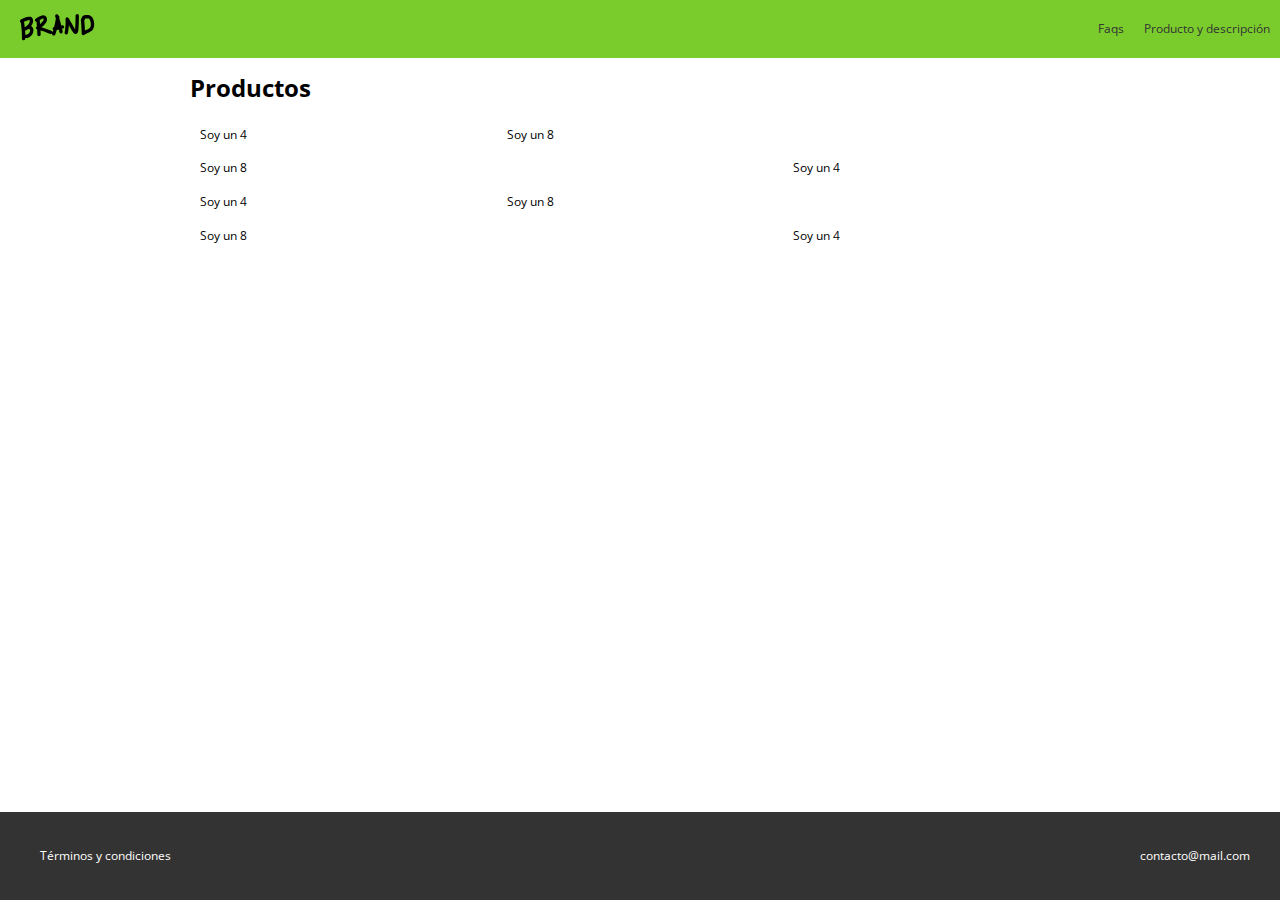
==== producto.html @ 3f830dc1 "Sistema de grid completado" ====
<!doctype html>
<html lang="es">
<head>
    <meta charset="UTF-8">
    <meta name="viewport"
          content="width=device-width, user-scalable=no, initial-scale=1.0, maximum-scale=1.0, minimum-scale=1.0">
    <meta http-equiv="X-UA-Compatible" content="ie=edge">
    <link rel="stylesheet" href="css/normalize.css">
    <link rel="stylesheet" href="css/styles.css">
    <link rel="stylesheet" href="css/mobile.css">
    <link rel="stylesheet" href="css/animations.css">
    <link rel="stylesheet" href="css/grid.css">
    <title>Document</title>
</head> <!--End Head-->
<body>

<!--Navbar-->
<nav class="fadeInDown">
    <div class="brand_image">
        <img src="images/logo.png" alt="Logo">
    </div>
    <div class="nav_options">
        <ul>
            <li class="option"><a href="#">Faqs</a></li>
            <li class="option"><a href="#">Producto y descripción</a></li>
        </ul>
    </div>
</nav>
<!--End Navbar-->
<main class="container">
    <h1>Productos</h1>

    <div class="row">
        <div class="col-4">Soy un 4</div>
        <div class="col-8">Soy un 8</div>
    </div>
    <div class="row">
        <div class="col-8">Soy un 8</div>
        <div class="col-4">Soy un 4</div>
    </div>
    <div class="row">
        <div class="col-4">Soy un 4</div>
        <div class="col-8">Soy un 8</div>
    </div>
    <div class="row">
        <div class="col-8">Soy un 8</div>
        <div class="col-4">Soy un 4</div>
    </div>


</main>


<!--Start Footer-->
<footer id="footer">
    <ul>
        <li>Términos y condiciones</li>
        <li>contacto@mail.com</li>
    </ul>
</footer>
<!--End Footer-->

<script src="js/scripts.js"></script>
</body>
</html>
---- css/styles.css ----
@import url('https://fonts.googleapis.com/css?family=Open+Sans:400,600,700,800&display=swap');

/* -------------------- Inicio Variables-------------*/
:root {
    --color-verde: #7acc2d;
    --color-verde-acento: #538c1e;
    --color-blanco: #ffffff;
    --color-gris: rgba(114, 114, 114, 0.53);
    --color-negro: #333333;
    /** Espaciados **/
    --padding: 10px;
    /** Tipografía **/
    --normal: 12px;
    --cabecera-3: 30px;
    /** Box Shadow **/
    --box: 0px 0 13px 8px #c1bdbd;
    --box-menciones: 0 3px 6px #00000029;
}


/* -------------------- Fin Variables -------------*/

html, body {
    margin: 0;
    padding: 0;
    font-size: var(--normal);
    font-family: "Open Sans", sans-serif;
}

nav {
    display: flex;
    background-color: var(--color-verde);
    padding-left: 20px;
    color: var(--color-blanco);
    justify-content: space-between;
    align-items: center;
}

nav ul {
    display: flex;
}

nav li {
    list-style: none;
    padding: var(--padding);
}

nav li a {
    color: var(--color-negro);
    text-decoration: none;
}

nav li a:hover {
    color: var(--color-blanco);
}

/* -------------------- Main Section -------------*/

.main_section {
    padding: 15%;
    text-align: center;
}

.products {
    background-image: url("../images/curve.png");
    padding: 10%;
    background-size: cover;
    background-position: center top;
    background-repeat: no-repeat;
    display: flex;
    height: 95px;
}

.product {
    margin-top: -230px;
    padding: var(--padding);
}

.product .content {
    background: var(--color-blanco);
    padding: 15px;
    box-shadow: var(--box);
}

.img_content {
    text-align: center;
}

.main_button {
    background-color: var(--color-verde);
    border: 0;
    width: 100%;
    padding: var(--padding);
    font-size: 17px;
    font-weight: bold;
    color: var(--color-blanco);
    cursor: pointer;
    border-radius: 2px;
}

.main_button:hover {
    background-color: var(--color-verde-acento);
}

/********** Beneficios *******/

.features {
    display: flex;
    align-items: center;
    justify-content: center;
    margin: 0 0 77px 0;
}

.feature {
    text-align: center;
    margin-top: 12rem;
    max-width: 33.3%;
}

.feature_content {
    width: 60%;
}

.features img {
    max-width: 139px;
}

.separator {
    border: 0.5px solid var(--color-gris);
}

/************** Menciones **********/
.subtitle {
    margin-top: 90px;
    font-size: var(--cabecera-3);
    text-align: center;
    margin-bottom: 30px;
}

.mentions {
    display: flex;
    align-items: center;
    justify-content: center;
}

.mention {
    border-radius: 3px;
    max-width: 239px;
    margin: var(--padding);
    box-shadow: var(--box-menciones);
}

.mention_content {
    margin: 0 9px 0 9px;
}

.mention_content h3 {
    margin: 0;
    padding: 0;
}

.mention_content p {
    margin: 3px 0 10px 0;
}

/************** Footer **********/
footer {
    text-align: center;
    margin-top: 124px;
    background-color: var(--color-negro);
    padding: 25px 0 25px 0;
    color: var(--color-blanco);
    bottom: 0;
    width: 100%;
    position: fixed;
}

footer ul {
    display: flex;
    justify-content: space-between;
    align-items: center;
    list-style: none;
    margin-right: 30px;
}
---- css/mobile.css ----
@media (max-width: 600px) {
    .products{
        display: inherit;
        height: auto;
    }
    .product{
        margin-top: auto;
    }
    .features{
        text-align: center;
        display: inherit;
    }
    .feature {
        margin-top: 1rem;
        max-width: 100%;
    }
    .feature_content{
        width: 100%;
    }
    .mentions{
        display: inherit;
    }
    .mention{
        max-width: 100%;
    }
    .mention img{
        width: 100%;
    }
    .mention_content p {
        padding-bottom: 10px;
    }
    .main_section{
        padding: 4%;
    }
}
---- css/animations.css ----
/* https://daneden.github.io/animate.css/ */

.fadeIn {
    animation-duration: 2.5s;
    animation-fill-mode: both;
    animation-name: fadeIn;
}

@keyframes fadeIn {
    from {
        opacity: 0;
    }
    to {
        opacity: 1;
    }
}

.fadeInDown {
    animation-duration: 1s;
    animation-fill-mode: both;
    animation-name: fadeInDown;
}

@keyframes fadeInDown {
    from {
        opacity: 0;
        transform: translate3d(0, -100%, 0);
    }
    to {
        opacity: 1;
        transform: translate3d(0, 0, 0);
    }
}

.fadeInUp {
    animation-duration: 1s;
    animation-fill-mode: both;
    animation-name: fadeInUp;
}

@keyframes fadeInUp {
    from {
        opacity: 0;
        transform: translate3d(0, 100%, 0);
    }
    to {
        opacity: 1;
        transform: translate3d(0, 0, 0);
    }
}
---- css/grid.css ----
/*.container>row>column*/
.container {
    max-width: 900px;
    margin: auto;
}

.row {
    display: flex;
}

.col-1 {
    width: 8.333333333333333%;
}

.col-2 {
    width: 16.66666666666667%;
}

.col-3 {
    width: 25%;
}

.col-4 {
    width: 33.33333333333333%;
}

.col-5 {
    width: 41.66666666666667%;
}

.col-6 {
    width: 50%;
}

.col-7 {
    width: 58.33333333333333%;
}

.col-8 {
    width: 66.66666666666667%;
}

.col-9 {
    width: 75%;
}

.col-10 {
    width: 83.33333333333333%;
}

.col-11 {
    width: 91.66666666666667%;
}

.col-12 {
    width: 100%;
}

.col-1, .col-2, .col-3, .col-4, .col-5, .col-6, .col-7, .col-8, .col-9, .col-10, .col-11, .col-12{
    padding: 10px;
}

@media (max-width: 900px) {
    .row{
        display: inherit;
    }
    .col-1, .col-2, .col-3, .col-4, .col-5, .col-6, .col-7, .col-8, .col-9, .col-10, .col-11, .col-12 {
        width: 100%;
    }
}
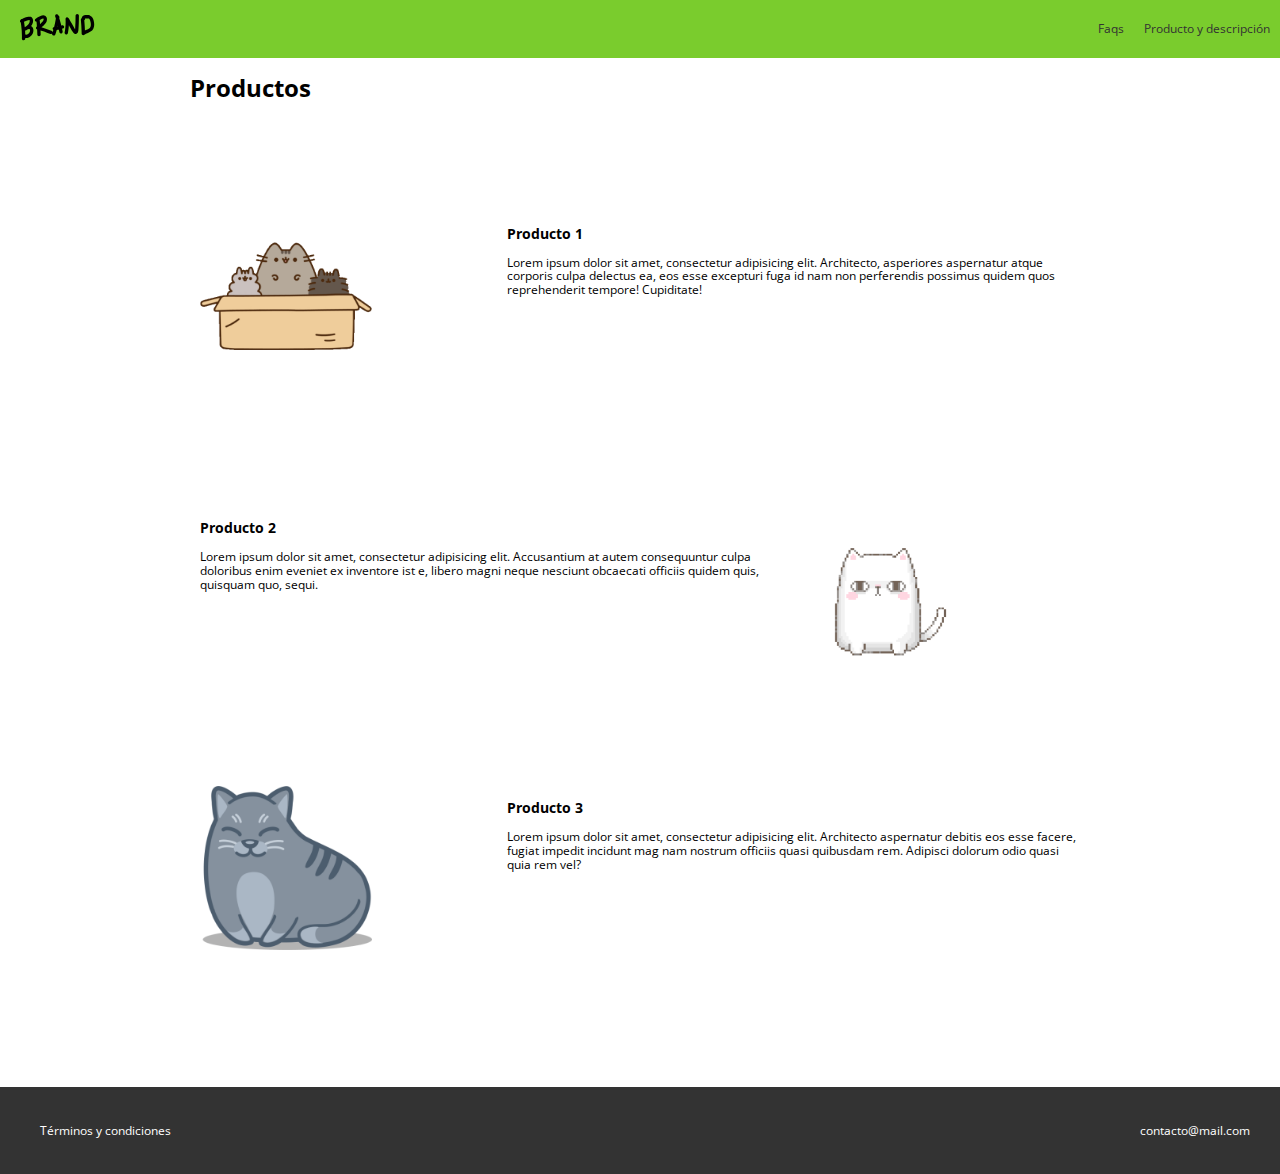
==== commit 114746c9: "Agregadas páginas de producto y ventas" ====
--- a/producto.html
+++ b/producto.html
@@ -27,28 +27,54 @@
     </div>
 </nav>
 <!--End Navbar-->
-<main class="container">
+
+<!--Start Products-->
+<main class="container productos">
+
     <h1>Productos</h1>
 
     <div class="row">
-        <div class="col-4">Soy un 4</div>
-        <div class="col-8">Soy un 8</div>
+        <div class="col-4">
+            <img src="images/ben1.png" alt="">
+        </div>
+        <div class="col-8">
+            <h3>Producto 1</h3>
+            <p>
+                Lorem ipsum dolor sit amet, consectetur adipisicing elit.
+                Architecto, asperiores aspernatur atque corporis culpa delectus ea, eos esse excepturi
+                fuga id nam non perferendis possimus quidem quos reprehenderit tempore! Cupiditate!
+            </p>
+        </div>
     </div>
     <div class="row">
-        <div class="col-8">Soy un 8</div>
-        <div class="col-4">Soy un 4</div>
+        <div class="col-8">
+            <h3>Producto 2</h3>
+            <p>
+                Lorem ipsum dolor sit amet, consectetur adipisicing elit.
+                Accusantium at autem consequuntur culpa doloribus enim eveniet ex inventore ist
+                e, libero magni neque nesciunt obcaecati officiis quidem quis, quisquam quo, sequi.
+            </p>
+        </div>
+        <div class="col-4">
+            <img src="images/ben2.png" alt="">
+        </div>
     </div>
     <div class="row">
-        <div class="col-4">Soy un 4</div>
-        <div class="col-8">Soy un 8</div>
-    </div>
-    <div class="row">
-        <div class="col-8">Soy un 8</div>
-        <div class="col-4">Soy un 4</div>
+        <div class="col-4">
+            <img src="images/ben3.png" alt="">
+        </div>
+        <div class="col-8">
+            <h3>Producto 3</h3>
+            <p>
+                Lorem ipsum dolor sit amet, consectetur adipisicing elit.
+                Architecto aspernatur debitis eos esse facere, fugiat impedit incidunt mag
+                nam nostrum officiis quasi quibusdam rem. Adipisci dolorum odio quasi quia rem vel?
+            </p>
+        </div>
     </div>
 
-
 </main>
+<!--End Products-->
 
 
 <!--Start Footer-->
--- a/css/styles.css
+++ b/css/styles.css
@@ -13,7 +13,7 @@
     --normal: 12px;
     --cabecera-3: 30px;
     /** Box Shadow **/
-    --box: 0px 0 13px 8px #c1bdbd;
+    --box: 0px 3px 6px #00000029;
     --box-menciones: 0 3px 6px #00000029;
 }
 
@@ -25,6 +25,10 @@
     padding: 0;
     font-size: var(--normal);
     font-family: "Open Sans", sans-serif;
+}
+
+p, label{
+    font-size: var(--normal);
 }
 
 nav {
@@ -163,6 +167,45 @@
     margin: 3px 0 10px 0;
 }
 
+/************************************************ Products Page **/
+.productos .row img {
+    max-width: 60%;
+}
+
+.productos .row {
+    margin-top: 100px;
+}
+
+
+/************************************************ Venta Page **/
+.venta{
+    padding: 100px;
+}
+.modulo_pago{
+    background-color: var(--color-blanco);
+    box-shadow: var(--box);
+    padding: var(--padding);
+}
+.modulo_pago_images{
+    margin: auto;
+    max-width: 150px;
+}
+
+.form_venta {
+    padding: var(--padding);
+}
+
+.form_venta input:not(:last-child){
+    margin: 5px 0 10px 0;
+    height: 35px;
+    width: 100%;
+    display: block;
+    outline: none;
+    border: 1px solid;
+    border-radius: 2px;
+}
+
+
 /************** Footer **********/
 footer {
     text-align: center;
@@ -172,7 +215,6 @@
     color: var(--color-blanco);
     bottom: 0;
     width: 100%;
-    position: fixed;
 }
 
 footer ul {
